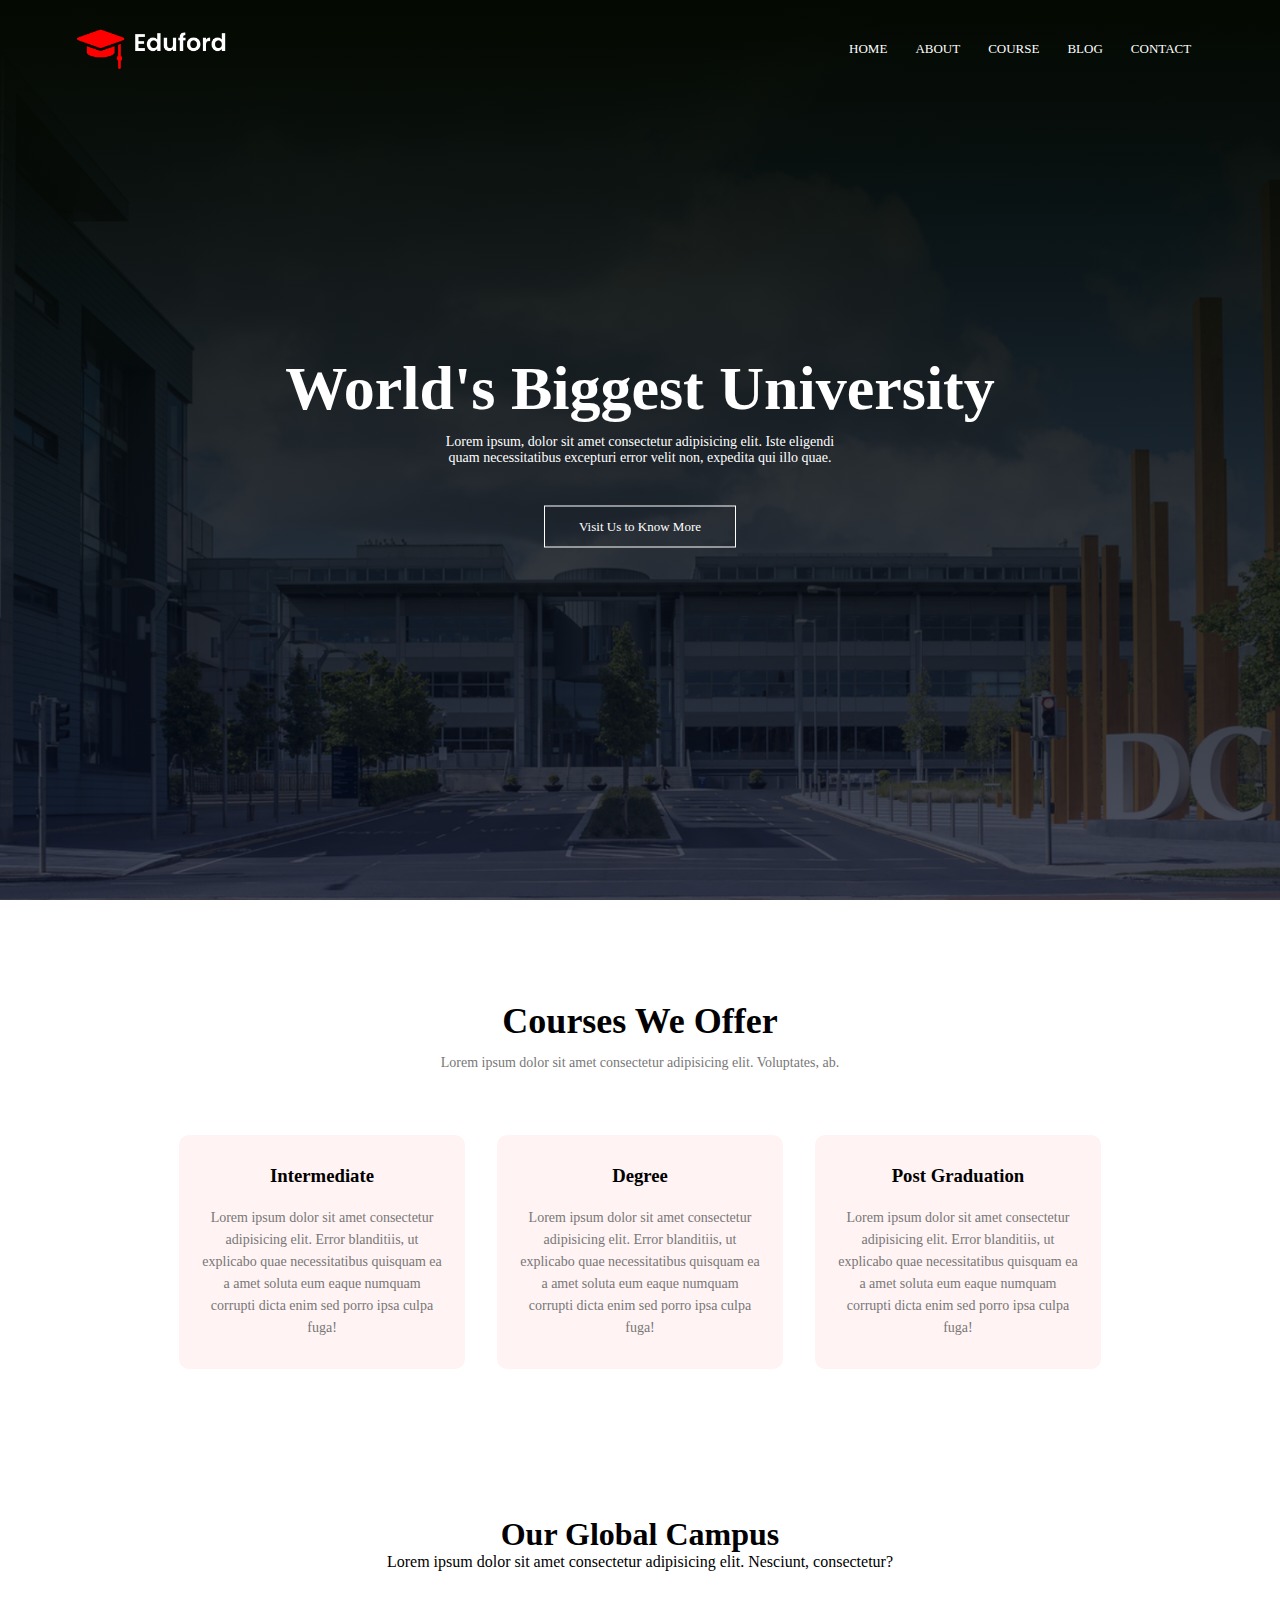
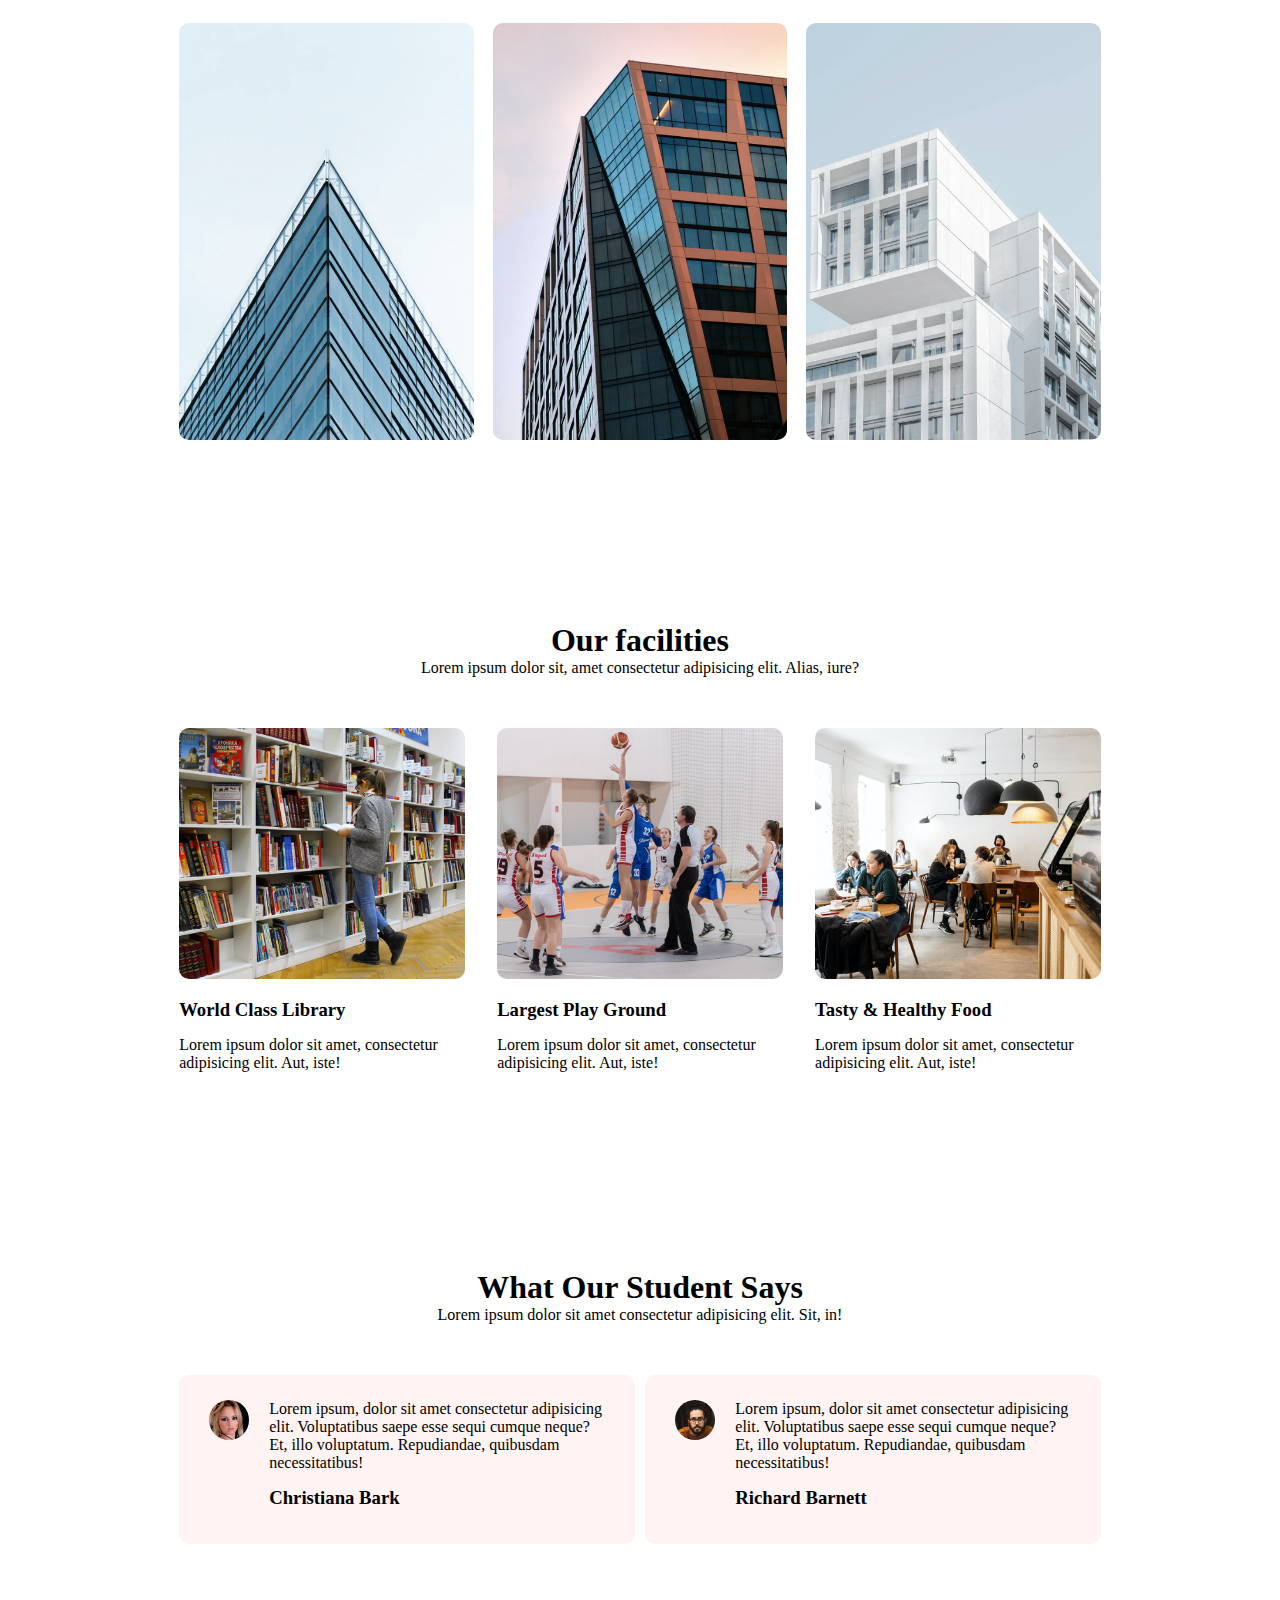
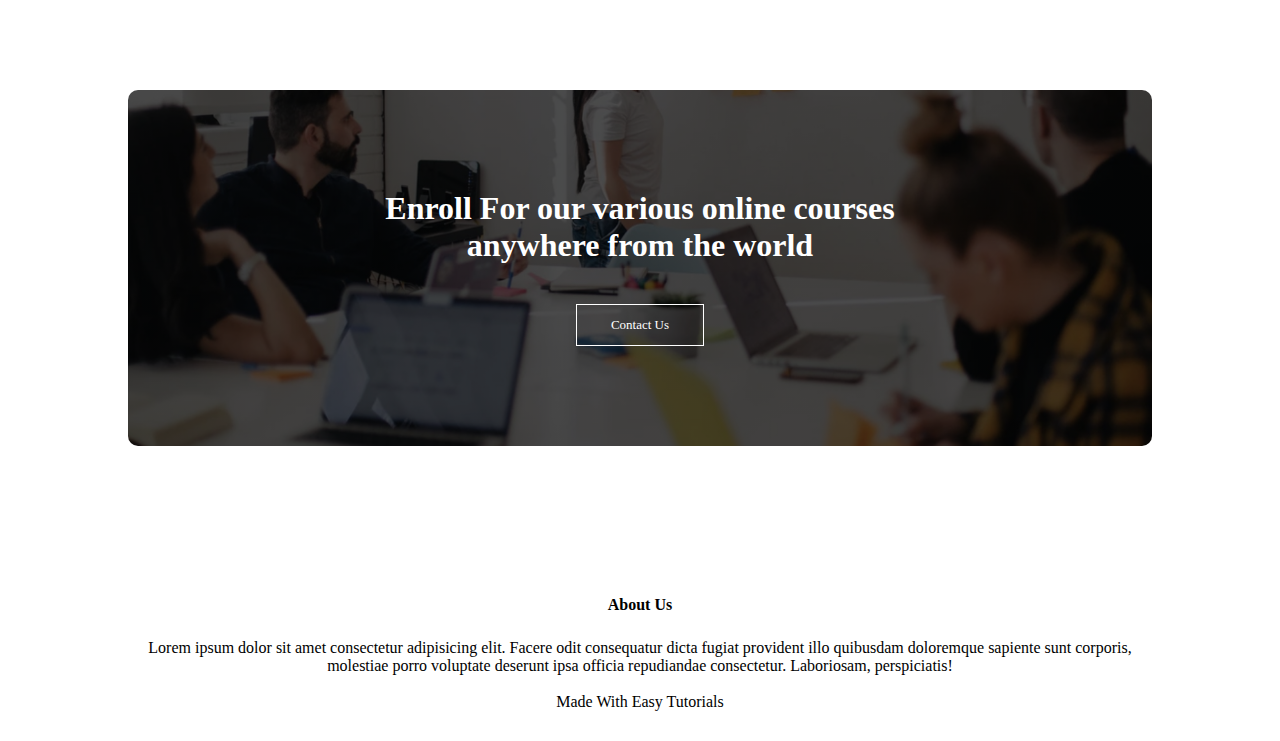
==== index.html @ abc144b0 "almost done" ====
<!DOCTYPE html>
<html lang="en">
<head>
    <meta charset="UTF-8">
    <meta http-equiv="X-UA-Compatible" content="IE=edge">
    <meta name="viewport" content="width=device-width, initial-scale=1.0">
    <link rel="stylesheet" href="style.css">
    <link rel="stylesheet" href="https://use.fontawesome.com/releases/v5.15.4/css/all.css" integrity="sha384-DyZ88mC6Up2uqS4h/KRgHuoeGwBcD4Ng9SiP4dIRy0EXTlnuz47vAwmeGwVChigm" crossorigin="anonymous">
    <title>University Website</title>
</head>
<body>
    <section class="header">
        <nav>
         <a href=""><img src="./eduford_img/logo.png" alt=""></a>
         <div class="nav-links" id="nav-links">

            <i class="fa fa-times" onclick="hideMenu()"></i>
             <ul>
                 <li><a href="">HOME</a></li>
                 <li><a href="about.html">ABOUT</a></li>
                 <li><a href="">COURSE</a></li>
                 <li><a href="">BLOG</a></li>
                 <li><a href="">CONTACT</a></li>
             </ul>
         </div>

         <i class="fa fa-bars" onclick=showMenu()></i>
        </nav>

        <div class="text-box">
            <h1>World's Biggest University</h1>
            <p>Lorem ipsum, dolor sit amet consectetur adipisicing elit. Iste eligendi <br> quam necessitatibus excepturi error velit non, expedita qui illo quae.</p>
            <a class="hero-btn" href="">Visit Us to Know More</a>
        </div>





        
    </section>



    <!-- -------------Course----------- -->

<section class="course">
    <h1>
        Courses We Offer
    </h1>
    <p>Lorem ipsum dolor sit amet consectetur adipisicing elit. Voluptates, ab.</p>


    <div class="row">
        <div class="course-col">
            <h3>Intermediate</h3>
            <p>Lorem ipsum dolor sit amet consectetur adipisicing elit. Error blanditiis, ut explicabo quae necessitatibus quisquam ea a amet soluta eum eaque numquam corrupti dicta enim sed porro ipsa culpa fuga!</p>
        </div>
        <div class="course-col">
            <h3>Degree</h3>
            <p>Lorem ipsum dolor sit amet consectetur adipisicing elit. Error blanditiis, ut explicabo quae necessitatibus quisquam ea a amet soluta eum eaque numquam corrupti dicta enim sed porro ipsa culpa fuga!</p>
        </div>
        <div class="course-col">
            <h3>Post Graduation</h3>
            <p>Lorem ipsum dolor sit amet consectetur adipisicing elit. Error blanditiis, ut explicabo quae necessitatibus quisquam ea a amet soluta eum eaque numquam corrupti dicta enim sed porro ipsa culpa fuga!</p>
        </div>
    </div>
</section>

<!-- --------------Campus---------------->
<section class="campus">
    <h1>Our Global Campus</h1>
    <p>Lorem ipsum dolor sit amet consectetur adipisicing elit. Nesciunt, consectetur?</p>

    <div class="row">
        <div class="campus-col">
            <img src="./eduford_img/london.png" alt="">

            <div class="layer">
                <h3>LONDON</h3>
            </div>
        </div>
        <div class="campus-col">
            <img src="./eduford_img/newyork.png" alt="">

            <div class="layer">
                <h3>NEW YORK</h3>
            </div>
        </div>
        <div class="campus-col">
            <img src="./eduford_img/washington.png" alt="">

            <div class="layer">
                <h3>WASHINGTON</h3>
            </div>
        </div>
      

</section>


<!-- ------------Facilities----------------- -->

<section class="facilities">
    <h1>Our facilities</h1>
    <p>
        Lorem ipsum dolor sit, amet consectetur adipisicing elit. Alias, iure?
    </p>

    <div class="row">
        <div class="facilities-col">
            <img src="./eduford_img/library.png" alt="">
            <h3>World Class Library</h3>
            <p>Lorem ipsum dolor sit amet, consectetur adipisicing elit. Aut, iste!</p>
        </div>
        <div class="facilities-col">
            <img src="./eduford_img/basketball.png" alt="">
            <h3>Largest Play Ground</h3>
            <p>Lorem ipsum dolor sit amet, consectetur adipisicing elit. Aut, iste!</p>
        </div>
        <div class="facilities-col">
            <img src="./eduford_img/cafeteria.png" alt="">
            <h3>Tasty & Healthy Food</h3>
            <p>Lorem ipsum dolor sit amet, consectetur adipisicing elit. Aut, iste!</p>
        </div>
    </div>

</section>


<!-- ------------testimonials---------->

<section class="testimonials">
    <h1>What Our Student Says</h1>
    <p>Lorem ipsum dolor sit amet consectetur adipisicing elit. Sit, in!</p>
    <div class="row">
        <div class="testimonials-col">
            <img src="./eduford_img/user1.jpg" alt="">
            <div>
                <p>Lorem ipsum, dolor sit amet consectetur adipisicing elit. Voluptatibus saepe esse sequi cumque neque? Et, illo voluptatum. Repudiandae, quibusdam necessitatibus!</p>
                <h3>Christiana Bark</h3>
                <i class="fa fa-star"></i>
                <i class="fa fa-star"></i>
                <i class="fa fa-star"></i>
                <i class="fa fa-star"></i>
                <i class="fa fa-star-o"></i>
            </div>
        </div>
        <div class="testimonials-col">
            <img src="./eduford_img/user2.jpg" alt="">
            <div>
                <p>Lorem ipsum, dolor sit amet consectetur adipisicing elit. Voluptatibus saepe esse sequi cumque neque? Et, illo voluptatum. Repudiandae, quibusdam necessitatibus!</p>
                <h3>Richard Barnett</h3>
                <i class="fa fa-star"></i>
                <i class="fa fa-star"></i>
                <i class="fa fa-star"></i>
                <i class="fa fa-star"></i>
                <i class="fa fa-star-o"></i>
            </div>
        </div>
    </div>
</section>

<!-- call to action -->
<section class="cta">
    <h1>Enroll For our various online courses <br> anywhere from the world</h1>
    <a class="hero-btn" href="">Contact Us</a>
</section>


<!-- Footer -->

<section class="footer">
    <h4>About Us</h4>
    <p>Lorem ipsum dolor sit amet consectetur adipisicing elit. Facere odit consequatur dicta fugiat provident illo quibusdam doloremque sapiente sunt corporis, molestiae porro voluptate deserunt ipsa officia repudiandae consectetur. Laboriosam, perspiciatis!</p>
    <div class="icons">
        <i class="fas fa-facebook"></i>
        <i class="fa fas-instagram"></i>
        <i class="fa fa-twitter"></i>
        <i class="fa fa-youtube"></i>
       
    </div>

    <p>Made With<i class="fa fa-heart-o"></i> Easy Tutorials</p>
</section>

<script>
 var navlinks = document.getElementById("nav-links");



 function showMenu () {
     navlinks.style.right = "0";

 }

 function hideMenu () {
    navlinks.style.right = "-200px";
}


</script>


</body>
</html>
---- style.css ----
* {
    margin: 0;
    padding: 0;
}

body {
    overflow-x: hidden;
}

.header {
    min-height: 100vh;
    width: 100%;
     background-image: linear-gradient(rgba(4,9,0.7), rgba(4,9,30,0.7)), url(./eduford_img/banner.png);
    background-position: center;
    background-size: cover; 
    position: relative;

 



}
nav {
    display: flex;
    padding: 2% 6%;
    justify-content: space-between;
    align-items: center;
}

nav img {
    width: 150px;
}

.nav-links {
    flex:1;
    text-align: right;
   
    
}

.nav-links ul li {
    list-style: none;
    display: inline-block;
    padding: 8px 12px;
    position: relative;
    
}

.nav-links ul li a {
    color: #fff;
    text-decoration: none;
    font-size: 13px;
}

.nav-links ul li::after {
    content: '';
    width: 0%;
    height: 2px;
    background: #f44366;
    display: block;
    margin: auto;
    transition: 0.5s;


} 

.nav-links ul li:hover::after {
    width: 100%;
}


.text-box {
    width: 90%;
    color: #fff;
    position: absolute;
    top: 50%;
    left: 50%;
    transform: translate(-50%, -50%);
    text-align: center;
    

}

.text-box h1 {
    font-size: 62px;
}

.text-box p {
    margin: 10px 0 40px;
    font-size: 14px;

}

.hero-btn {
    display: inline-block;
    text-decoration: none;
    color: #fff;
    font-size: 13px;
    background: transparent;
    position: relative;
    cursor: pointer;
    border: 1px solid #fff;
    padding: 12px 34px;

}

.hero-btn:hover {
    border: 1px solid #f44366;
    background: #f44366;
    transition: 1s;
}

nav .fa {
    display: none;
}

/*-------- Courses........... */
.course, .facilities, .testimonials {
    width: 80%;
    margin: auto;
    text-align: center;
    padding-top: 100px;


}

.course h1 {
    font-size: 36px;
    font-weight: 600;
}

.course p {
    color: #777;
    font-size: 14px;
    font-weight: 300;
    line-height: 22px;
    padding: 10px;

}

.row {
    margin: 5%;
    display: flex;
    justify-content: space-between;
  

}

.course-col {
    flex-basis: 31%;
    background: #fff3f3;
    border-radius: 10px;
    box-sizing: border-box;
    padding: 20px 12px;
    margin-bottom: 5%;
    transition: 0.5s;

}

.course-col h3 {
    text-align: center;
    font-weight: 600;
    margin: 10px 0;

}

.course-col:hover {
    box-shadow:  0 0 20px 0px rgba(0,0,0,0.2);

}

/* ------------campus----------- */
.campus {
    width: 80%;
    margin: auto;
    text-align: center;
    padding-top: 50px;


}

.campus-col {
    flex-basis: 32%;
    border-radius: 10px;
    margin-bottom: 30px;
    position: relative;
    overflow: hidden;
}

.campus-col img {
    width: 100%;
    display: block;

}


.layer {
    background: transparent ;
    height: 100%;
    width: 100%;
    position: absolute;
    top: 0;
    left: 0;
    transition: 0.5s;
}

.layer:hover {
    background: rgba(266,0,0,0.7);

}

.layer h3 {

    width: 100%;
    font-weight: 500;
    color: #fff;
    font-size: 26px;
    bottom: 0;
    left: 0;
    position: absolute;
    opacity: 0;
    transition: 0.5s;


}

.layer:hover h3 {
    bottom: 49%;
    opacity: 1;
}

/* ---------------Facilities--------- */
.facilities-col {
    flex-basis: 31%;
    border-radius: 10px;
    margin-bottom: 5%;
    text-align: left;
}

.facilities-col img {

    width: 100%;
    border-radius: 10px;


}


.facilities-col p {
    padding: 0;
}

.facilities-col h3{
    margin-top: 16px;
    margin-bottom: 15px;
    text-align: left;
}


/* ---------------testimonials---------- */
.testimonials-col {
    flex-basis: 44%;
    border-radius: 10px;
    margin-bottom: 5%;
    background: #fff3f3;
    padding: 25px;
    cursor: pointer;
    display: flex;
    text-align: left;
}

.testimonials-col img {
    height: 40px;
    margin-left: 5px;
    margin-right: 20px;
    border-radius: 50%;
}

.testimonials-col p {
    padding: 0;
}

.testimonials-col h3 {
    margin-top: 15px;
    text-align: left;
    margin-bottom: 10px;
}

.testimonials-col .fa {
    color: #f44336;
}

.cta {
    margin: 100px auto;
    width: 80%;
    background-image: linear-gradient(rgba(0,0,0,0.7), rgba(0,0,0,0.7)), url("./eduford_img/banner2.jpg");
    background-position: center;
    background-size: cover;
    border-radius: 10px;
    text-align: center;
    padding: 100px 0;


}

.cta h1 {
    color: #fff;
    margin-bottom: 40px;
    padding: 0;

}

.footer {
    width: 80%;
    text-align: center;
    padding: 30px 30px;
    margin: auto;
}

.footer h4 {
    margin-bottom: 25px;
    margin-top: 20px;
    font-weight: 600;
}

.icons .fa {
    color: #f44366;
    margin: 0 13px;
    cursor: pointer;
    padding: 18px 0;

}

.sub-header {
    height: 50vh;
    width: 100%;
    background-image: linear-gradient( rgba(4,9,30,0.7),rgba(4,9,30,0.7)), url("./eduford_img/background.jpg");
    background-position: center;
    background-size: cover;
    text-align: center;
    color: #fff;
  

}

.sub-header h1 {
    margin-top: 100px;
}

.about-us {
    width: 80%;
    margin: auto;
    padding-top: 80px;
    padding-bottom: 50px;
}

.about-col {
    flex-basis: 48%;
    padding: 30px 2px;
}

.about-col img {
    width: 100%;
}


.about-col h1 {
    padding-top: 0;
}
.about-col p {
    padding: 15px 0 25px;
}

.red-btn {
    border: 1px solid #f44336;
    color: #f44366;
}
.red-btn:hover {
   
    color: #fff;
}



@media (max-width:768px) {


    .text-box h1 {
        font-size: 20px;
    }

    .nav-links ul li {
        display: block;
    }

    .nav-links {
        position: absolute;
        background: #f44336;
        height: 100vh;
        width: 200px;
        top: 0;
        right: -200px;

        text-align: left;
        z-index: 2;
        transition: 0.5s;
        overflow-x: hidden;
        
        
    }

    nav .fa {
        display: block;
        color: #fff;
        margin: 10px;
        font-size: 22px;
        cursor: pointer;

    }

    .nav-links ul {
        padding: 30px;
    }

    .row {
        flex-direction: column;
    }

.testimonials-col img {
    margin-left: 0px;
    margin-right: 15px;
}
.cta h1 {
   
    font-size: 24px;

}
}
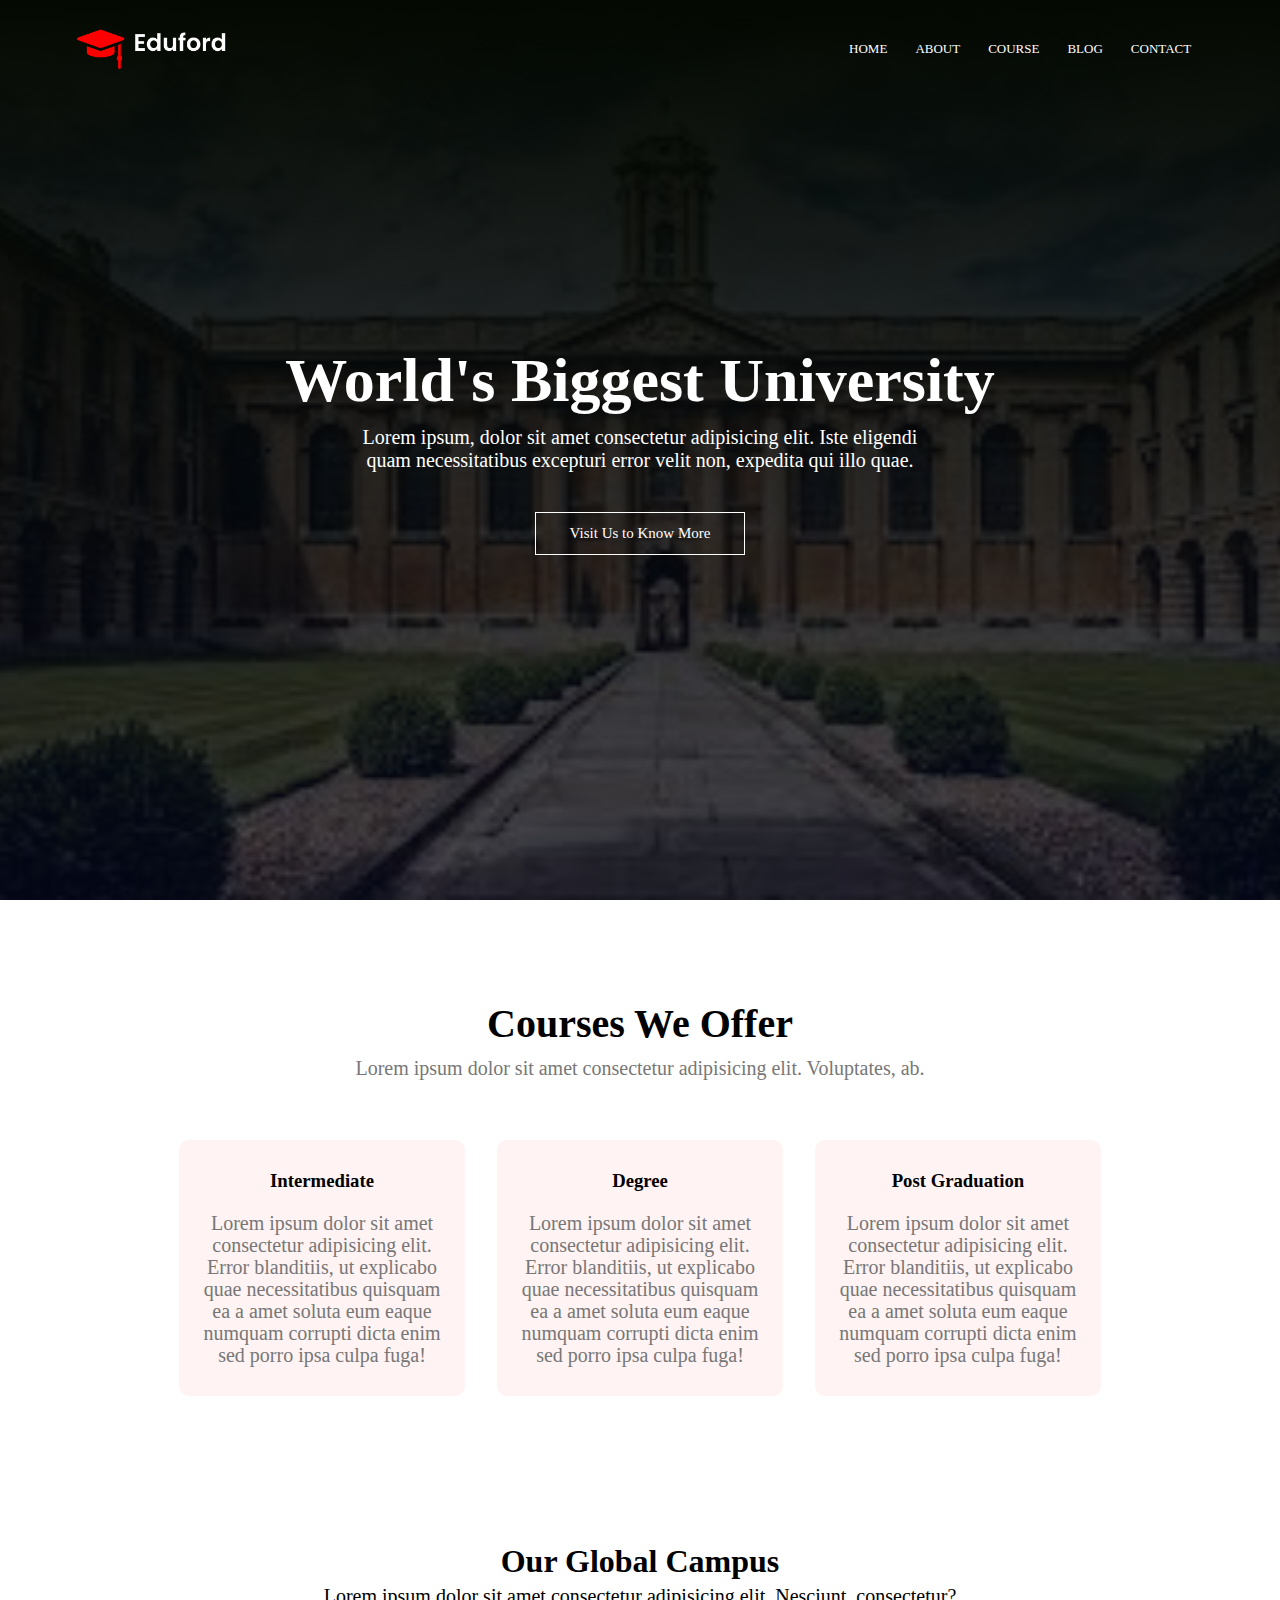
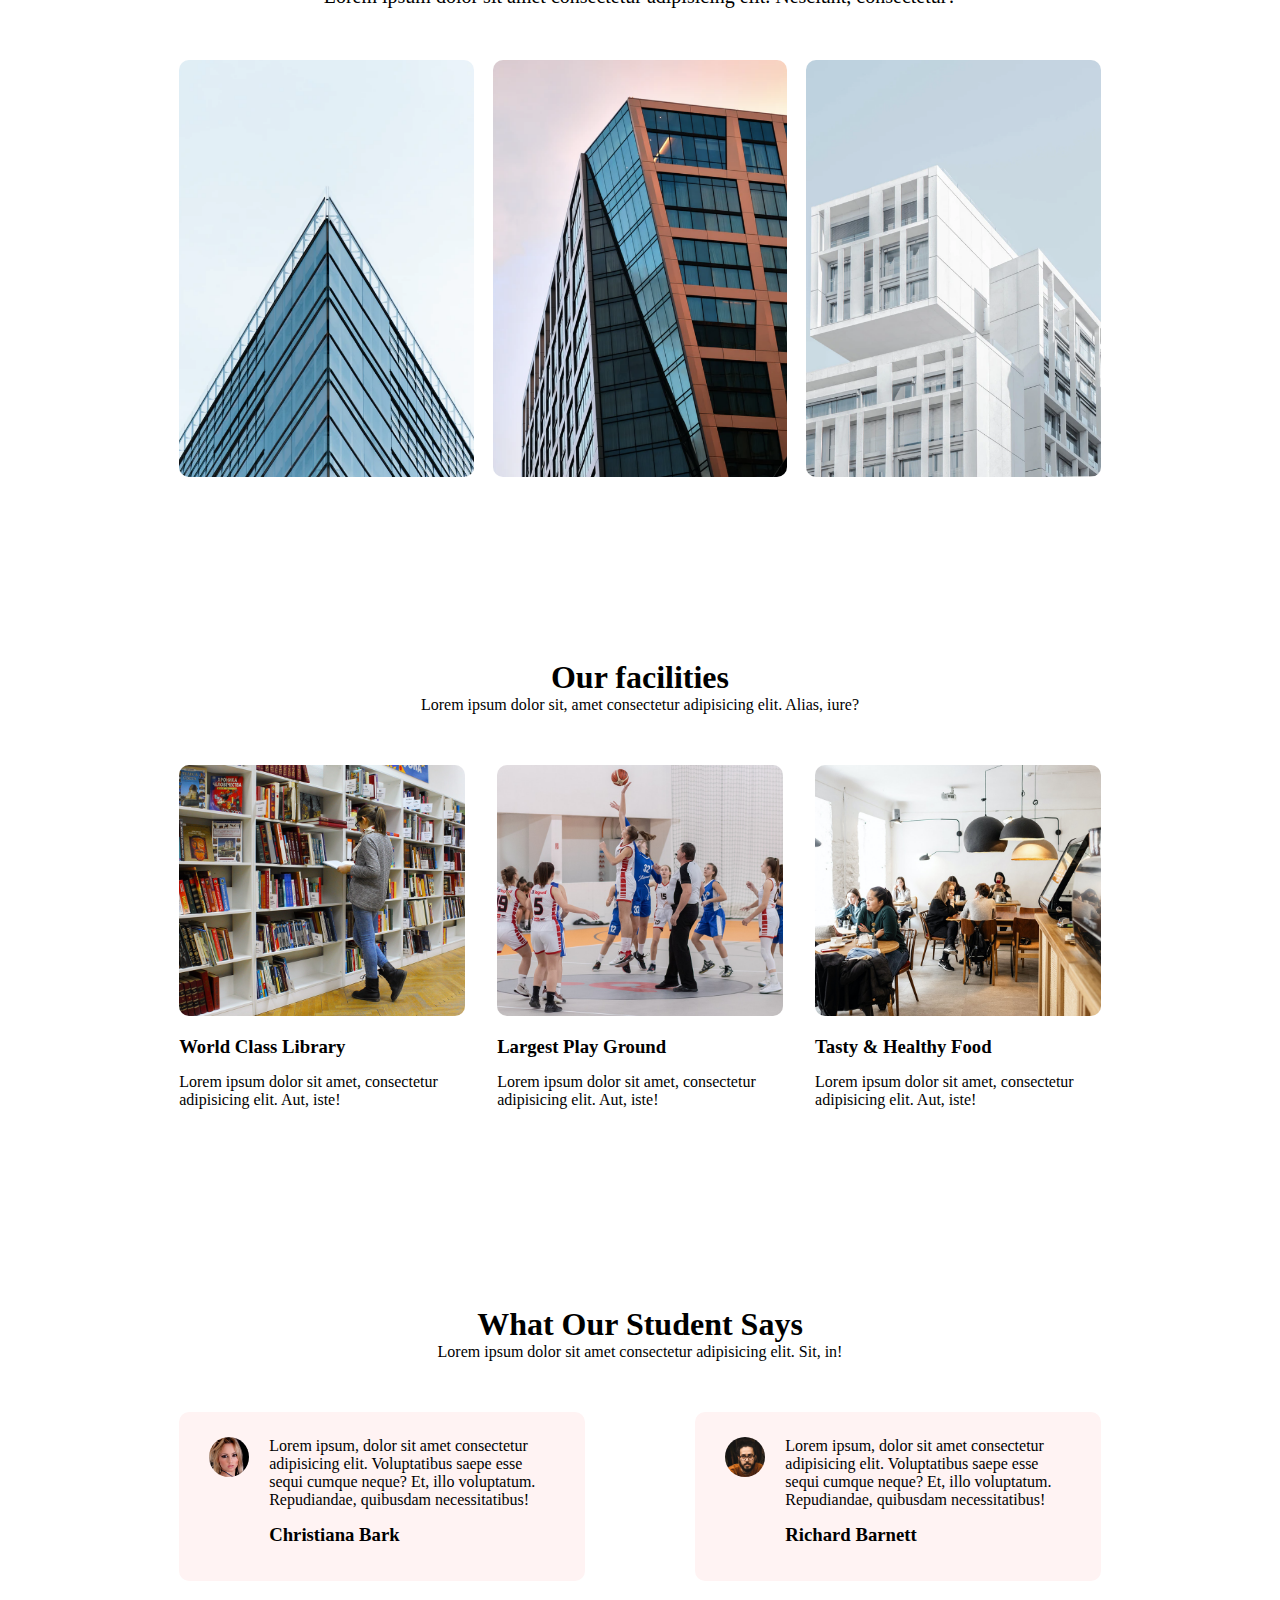
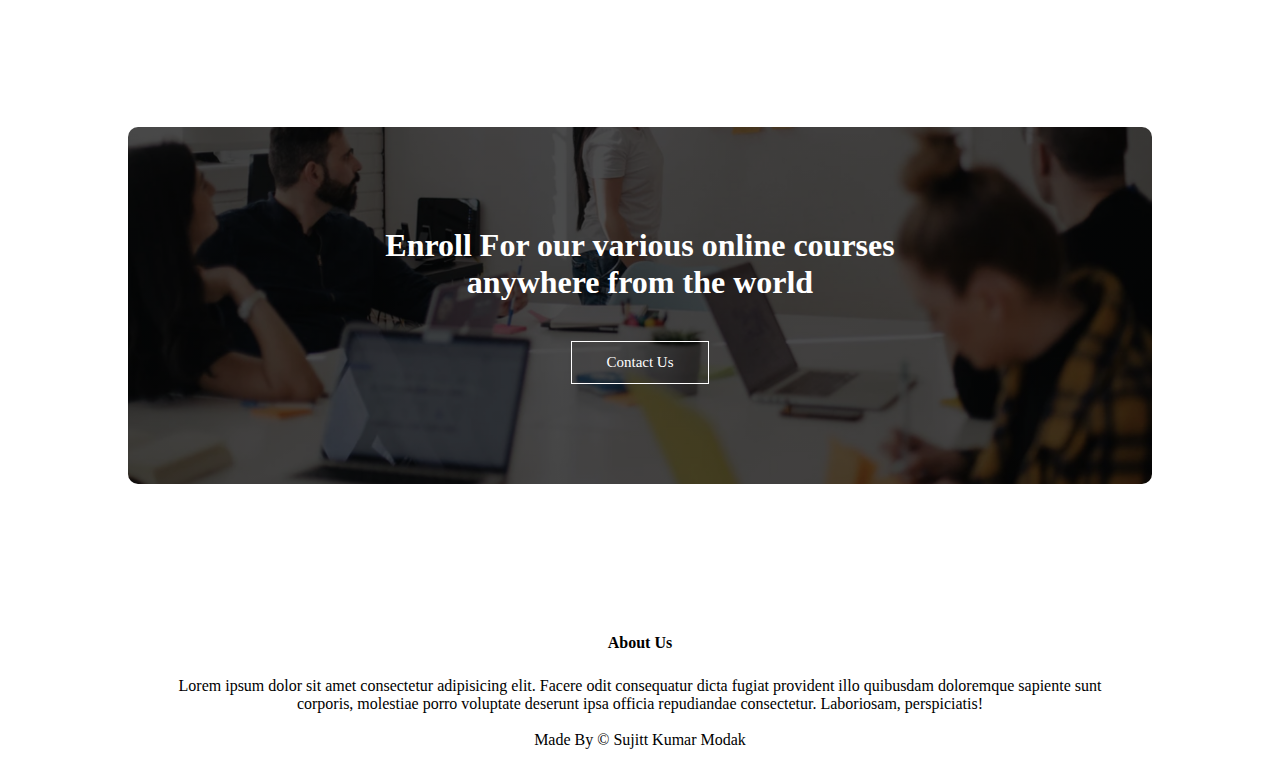
==== commit ea811183: "finally done" ====
--- a/index.html
+++ b/index.html
@@ -11,16 +11,16 @@
 <body>
     <section class="header">
         <nav>
-         <a href=""><img src="./eduford_img/logo.png" alt=""></a>
+         <a href="index.html"><img src="./eduford_img/logo.png" alt=""></a>
          <div class="nav-links" id="nav-links">
 
             <i class="fa fa-times" onclick="hideMenu()"></i>
              <ul>
-                 <li><a href="">HOME</a></li>
+                 <li><a href="index.html">HOME</a></li>
                  <li><a href="about.html">ABOUT</a></li>
-                 <li><a href="">COURSE</a></li>
-                 <li><a href="">BLOG</a></li>
-                 <li><a href="">CONTACT</a></li>
+                 <li><a href="course.html">COURSE</a></li>
+                 <li><a href="blog.html">BLOG</a></li>
+                 <li><a href="contact.html">CONTACT</a></li>
              </ul>
          </div>
 
@@ -174,14 +174,14 @@
     <h4>About Us</h4>
     <p>Lorem ipsum dolor sit amet consectetur adipisicing elit. Facere odit consequatur dicta fugiat provident illo quibusdam doloremque sapiente sunt corporis, molestiae porro voluptate deserunt ipsa officia repudiandae consectetur. Laboriosam, perspiciatis!</p>
     <div class="icons">
-        <i class="fas fa-facebook"></i>
-        <i class="fa fas-instagram"></i>
-        <i class="fa fa-twitter"></i>
-        <i class="fa fa-youtube"></i>
+        <i class="fab fa-facebook"></i>
+        <i class="fab fas-instagram"></i>
+        <i class="fab fa-twitter"></i>
+        <i class="fab fa-youtube"></i>
        
     </div>
 
-    <p>Made With<i class="fa fa-heart-o"></i> Easy Tutorials</p>
+    <p>Made By &copy; Sujitt Kumar Modak</p>
 </section>
 
 <script>
--- a/style.css
+++ b/style.css
@@ -1,6 +1,7 @@
 * {
     margin: 0;
     padding: 0;
+    box-sizing: border-box;
 }
 
 body {
@@ -10,7 +11,7 @@
 .header {
     min-height: 100vh;
     width: 100%;
-     background-image: linear-gradient(rgba(4,9,0.7), rgba(4,9,30,0.7)), url(./eduford_img/banner.png);
+     background-image: linear-gradient(rgba(4,9,0.7), rgba(4,9,30,0.7)), url(./eduford_img/Banner3.jpg);
     background-position: center;
     background-size: cover; 
     position: relative;
@@ -20,6 +21,8 @@
 
 
 }
+
+
 nav {
     display: flex;
     padding: 2% 6%;
@@ -56,7 +59,7 @@
     content: '';
     width: 0%;
     height: 2px;
-    background: #f44366;
+    background: #f49943;
     display: block;
     margin: auto;
     transition: 0.5s;
@@ -87,7 +90,7 @@
 
 .text-box p {
     margin: 10px 0 40px;
-    font-size: 14px;
+    font-size: 20px;
 
 }
 
@@ -95,7 +98,7 @@
     display: inline-block;
     text-decoration: none;
     color: #fff;
-    font-size: 13px;
+    font-size: 15px;
     background: transparent;
     position: relative;
     cursor: pointer;
@@ -125,13 +128,13 @@
 }
 
 .course h1 {
-    font-size: 36px;
+    font-size: 40px;
     font-weight: 600;
 }
 
 .course p {
     color: #777;
-    font-size: 14px;
+    font-size: 20px;
     font-weight: 300;
     line-height: 22px;
     padding: 10px;
@@ -179,6 +182,11 @@
 
 }
 
+.campus p {
+    font-size: 20px;
+    margin-top: 5px;
+}
+
 .campus-col {
     flex-basis: 32%;
     border-radius: 10px;
@@ -186,6 +194,8 @@
     position: relative;
     overflow: hidden;
 }
+
+
 
 .campus-col img {
     width: 100%;
@@ -323,7 +333,7 @@
     font-weight: 600;
 }
 
-.icons .fa {
+.icons .fab {
     color: #f44366;
     margin: 0 13px;
     cursor: pointer;
@@ -369,6 +379,82 @@
 }
 .about-col p {
     padding: 15px 0 25px;
+}
+
+.blog-content {
+    width: 80%;
+    margin: auto;
+    padding: 50px 0;
+}
+
+.blog-left {
+    flex-basis: 65%;
+
+}
+
+.blog-left img {
+    width:100%
+}
+
+.blog-left h2 {
+    color: #222;
+    font-weight: bold;
+
+}
+
+.blog-left p {
+    padding-top: 20px;
+}
+
+
+.blog-right {
+    flex-basis: 32% ;
+    text-align: start;
+}
+
+.blog-right h3 {
+    background: #f44336 ;
+    color: #fff;
+    padding: 7px 0;
+    font-size: 16px ;
+    margin-bottom: 20px;
+    text-align: center;
+}
+
+.blog-right div {
+    display: flex;
+    align-items: center;
+    justify-content: space-between;
+    color: #222;
+    padding: 8px;
+
+}
+
+.comment {
+    border: 1px solid #ccc;
+    margin: 50px 0;
+    padding: 10px 20px;
+
+}
+
+.contact {
+    width: 80%;
+    margin: auto;
+}
+
+.comment h3 {
+    text-align: left;
+}
+.comment-form input, .comment-form textarea {
+
+    width: 100%;
+    padding: 10px;
+    margin: 10px 10px;
+    border: none;
+    outline: none;
+    background: #f0f0f0;
+
+
 }
 
 .red-btn {
